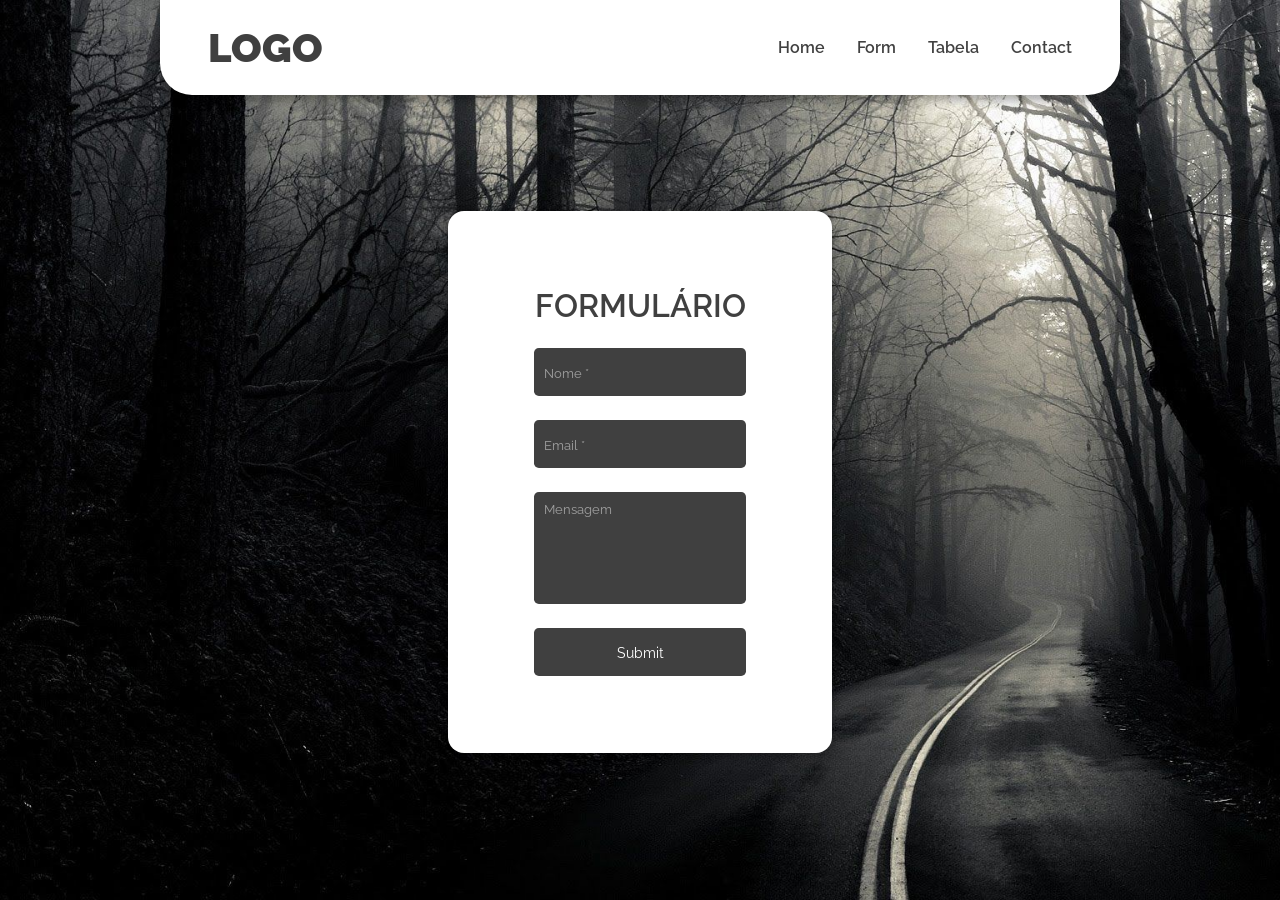
==== form.html @ 80f01dc3 "initial commit" ====
<!DOCTYPE html>
<html lang="pt-br">
<head>
    <meta charset="UTF-8">
    <meta name="viewport" content="width=device-width, initial-scale=1.0">
    <title>Teste Node</title>
    <link rel="stylesheet" href="style.css">
</head>
<body>

    <header>
        <a id="logo" href="#">LOGO</a>

        <nav id="menu">
            <a href="index.html">Home</a>
            <a href="form.html">Form</a>
            <a href="tabela.html">Tabela</a>
            <a href="#">Contact</a>
        </nav>
    </header>
    
    <main>
        <form>
            <h1>FORMULÁRIO</h1>
            <input required id="nome" type="text" placeholder="Nome *">
            <input required id="email" type="email" placeholder="Email *">
            <textarea id="msg" placeholder="Mensagem"></textarea>
            <input id="button" type="submit">
        </form>
    </main>

    <script src="script.js"></script>
</body>
</html>
---- style.css ----
@import url('https://fonts.googleapis.com/css2?family=Barlow+Condensed:wght@400;700&family=Bellefair&family=Raleway:wght@400;500;600;900&display=swap');

*{
    margin: 0;
    padding: 0;
    box-sizing: border-box;
}

body {
    height: 100vh;
    background: url(./assets/bg.jpg);
    background-repeat: no-repeat;
    background-size: cover;
}

header {
    display: flex;
    padding: 1.5rem 3rem;
    justify-content: space-between;
    align-items: center;
    font-family: 'Raleway', sans-serif;
    background-color: white;
    width: 75%;
    margin: 0 auto;

    box-shadow: 0px 3px 10px 3px rgba(0, 0, 0, 0.3);
    border-bottom-left-radius: 2rem;
    border-bottom-right-radius: 2rem;
}

header a {
    text-decoration: none;
    color: rgba(0, 0, 0, 0.75);
}

header #logo {
    font-size: 2.5rem;
    font-weight: 900;
}

header #menu {
    display: flex;
    gap: 2rem;
    /* border: 1px solid red; */
}

header #menu a {
    font-weight: 600;

    transition: all 0.3s ease;
}

header #menu a:hover {
    opacity: 0.7;
}

/* TABELA */

#tabela {
    width: 75%;
    height: 80vh;
    background-color: white;
    margin: 0 auto;
    margin-top: 1.5rem;
    border-radius: 0.8rem;
    display: flex;
    flex-direction: column;
}

#tabela #header-tabela {
    width: 100%;
    padding: 1rem;
    display: flex;
    justify-content: space-around;
    border-bottom: 1px solid rgba(0, 0, 0, 0.3);
}

#tabela #header-tabela h4 {
    font-family: 'Raleway', sans-serif;
    font-weight: 600;
}




/* FORM */

main {
    display: flex;
    justify-content: center;
    align-items: center;
    height: 86vh;
    font-family: 'Raleway', sans-serif;
}

form {
    display: flex;
    flex-direction: column;
    justify-content: center;
    align-items: center;
    gap: 1.5rem;

    width: 30%;
    height: 70%;
    background-color: white;
    border-radius: 1rem;
    box-shadow: 0 0 8px 2px rgba(0, 0, 0, 0.3);
    padding: 1rem;
}

form h1{
    color: rgba(0, 0, 0, 0.75);
    font-family: 'Raleway', sans-serif;
    font-weight: 600;
}

input {
    height: 3rem;
    width: 60%;
    padding-left: 10px;

    outline: none;
    border: none;
    border-radius: 0.3rem;
    background-color: rgba(0, 0, 0, 0.75);
    color: white;
    font-family: 'Raleway', sans-serif;
    font-size: 0.9rem;

    transition: all 0.3s ease;
}

#msg {
    font-size: 0.9rem;
    padding: 10px;
    outline: none;
    border: none;
    border-radius: 0.3rem;
    background-color: rgba(0, 0, 0, 0.75);
    color: white;
    font-family: 'Raleway', sans-serif;
    max-width: 60%;
    max-height: 7rem;
    min-width: 60%;
    min-height: 7rem;
    resize: none;

    transition: all 0.3s ease;
}


input::placeholder, textarea::placeholder {
    color: rgba(255, 255, 255, 0.5);
    font-family: 'Raleway', sans-serif;
    font-size: 0.8rem;
}

input:hover, #msg:hover {
    background-color: rgba(0, 0, 0, 0.65);
}

input:focus #msg:focus{
    background-color: rgba(0, 0, 0, 0.65);
}

#button {
    display: flex;
    align-items: center;
    justify-content: center;
    padding: 0;
    font-size: 0.9rem;
}
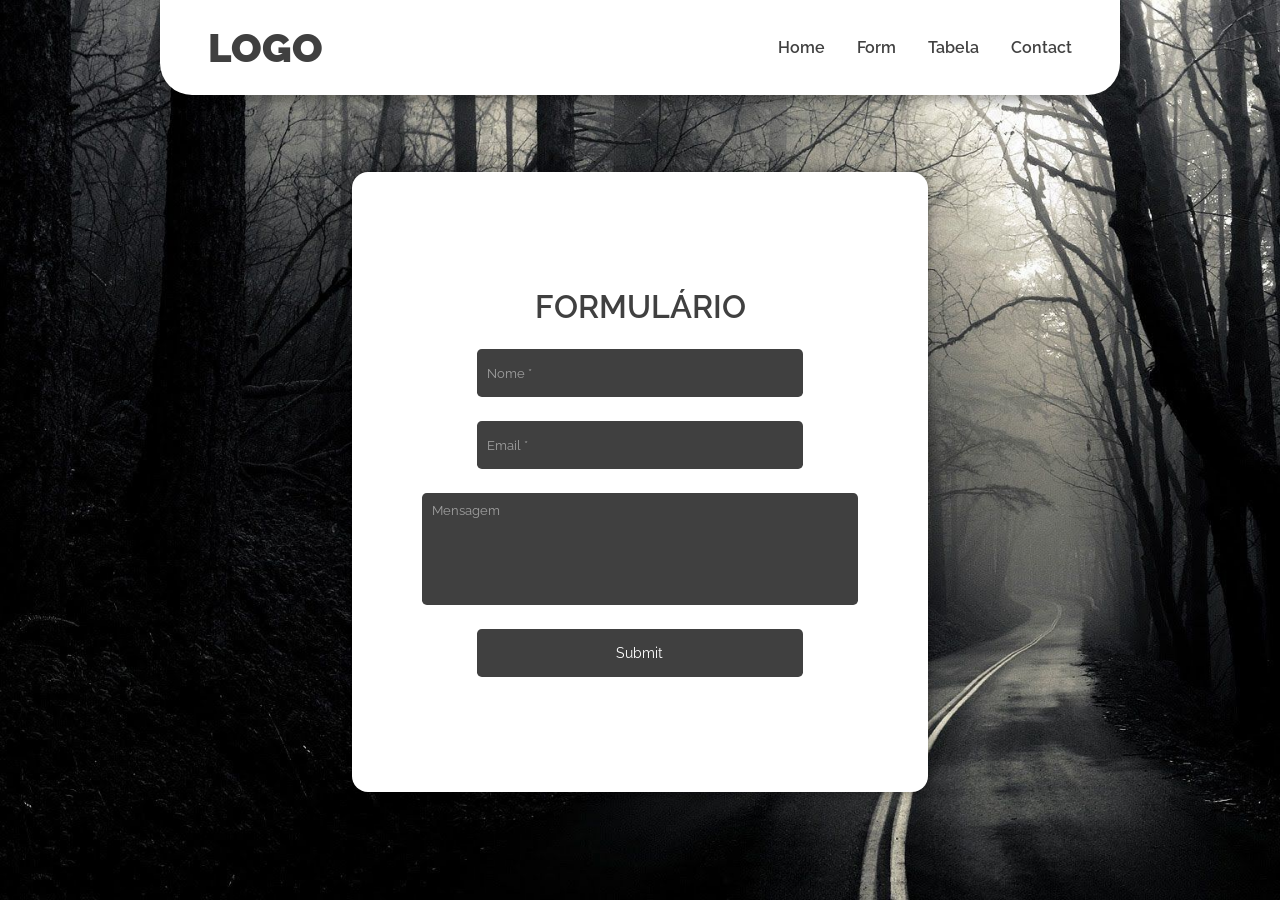
==== commit 4b555dd8: "delete contato, modal edit" ====
--- a/form.html
+++ b/form.html
@@ -14,13 +14,13 @@
         <nav id="menu">
             <a href="index.html">Home</a>
             <a href="form.html">Form</a>
-            <a href="tabela.html">Tabela</a>
+            <a id="carregar-tabela" href="tabela.html">Tabela</a>
             <a href="#">Contact</a>
         </nav>
     </header>
     
-    <main>
-        <form>
+    <main id="main-form">
+        <form id="form">
             <h1>FORMULÁRIO</h1>
             <input required id="nome" type="text" placeholder="Nome *">
             <input required id="email" type="email" placeholder="Email *">
@@ -29,6 +29,6 @@
         </form>
     </main>
 
-    <script src="script.js"></script>
+    <script src="script-form.js"></script>
 </body>
 </html>
--- a/style.css
+++ b/style.css
@@ -56,59 +56,90 @@
 
 /* TABELA */
 
+#main-tabela {
+    display: flex;
+    justify-content: center;
+    align-items: center;
+    height: 86vh;
+    font-family: 'Raleway', sans-serif;
+    /* border: 1px solid red; */
+    position: relative;
+}
+
 #tabela {
+    justify-self: center;
+    border-radius: 0.8rem;
+    background-color: white;
     width: 75%;
-    height: 80vh;
+    height: 90%;
+    padding: 2rem 5rem;
+    text-align: center;
+}
+
+#tabela tbody tr td a {
+    text-decoration: none;
+    color: rgba(0, 0, 0, 0.8);
+    transition: all 0.25s;
+    cursor: pointer;
+}
+
+#tabela tbody tr td a:hover {
+    color: rgba(0, 0, 0, 0.5);
+}
+
+#tabela tbody tr td ion-icon {
+    color: rgba(0, 0, 0, 0.8);
+    transition: all 0.25s;
+}
+
+#tabela tbody tr td ion-icon:hover {
+    opacity: 0.5;
+}
+
+#main-detail {
+    display: flex;
+    justify-content: center;
+    margin-top: 2.5rem;
+    height: 86vh;
+    font-family: 'Raleway', sans-serif;
+}
+
+#tabela-detail {
     background-color: white;
-    margin: 0 auto;
-    margin-top: 1.5rem;
+    width: 75%;
+    height: 15%;
     border-radius: 0.8rem;
+    padding: 1rem 2rem;
+    text-align: center;
+}
+
+
+/* FORM */
+
+#main-form {
+    display: flex;
+    justify-content: center;
+    align-items: center;
+    height: 86vh;
+    font-family: 'Raleway', sans-serif;
+}
+
+#form {
     display: flex;
     flex-direction: column;
-}
-
-#tabela #header-tabela {
-    width: 100%;
-    padding: 1rem;
-    display: flex;
-    justify-content: space-around;
-    border-bottom: 1px solid rgba(0, 0, 0, 0.3);
-}
-
-#tabela #header-tabela h4 {
-    font-family: 'Raleway', sans-serif;
-    font-weight: 600;
-}
-
-
-
-
-/* FORM */
-
-main {
-    display: flex;
-    justify-content: center;
-    align-items: center;
-    height: 86vh;
-    font-family: 'Raleway', sans-serif;
-}
-
-form {
-    display: flex;
-    flex-direction: column;
     justify-content: center;
     align-items: center;
     gap: 1.5rem;
 
-    width: 30%;
-    height: 70%;
+    width: 45%;
+    height: 80%;
     background-color: white;
     border-radius: 1rem;
     box-shadow: 0 0 8px 2px rgba(0, 0, 0, 0.3);
     padding: 1rem;
 }
 
-form h1{
+#form h1{
     color: rgba(0, 0, 0, 0.75);
     font-family: 'Raleway', sans-serif;
     font-weight: 600;
@@ -169,5 +200,116 @@
     justify-content: center;
     padding: 0;
     font-size: 0.9rem;
-}
-
+    cursor: pointer;
+}
+
+/* POPUP EDITAR */
+
+dialog {
+    padding: 1rem 1.5rem;
+
+    border: none;
+    border: 2px solid rgba(0, 0, 0, 0.75);
+    border-radius: 1rem;
+    margin: 0 auto;
+    margin-top: 15rem;
+    height: 45%;
+    width: 25%;
+    align-items: center;
+    justify-content: space-between;
+
+    font-family: 'Raleway', sans-serif;
+}
+
+dialog::backdrop {
+    background-color: rgba(0, 0, 0, 0.5);
+    backdrop-filter: blur(1px);
+    -webkit-backdrop-filter: blur(1px);
+}
+
+#popup {
+    width: 100%;
+    height: 100%;
+    /* border: 1px solid red; */
+
+    display: flex;
+    flex-direction: column;
+    align-items: center;
+    justify-content: space-between;
+}
+
+#form-editar {
+    width: 100%;
+    height: 100%; 
+    /* border: 1px solid red; */
+
+    display: flex;
+    flex-direction: column;
+    align-items: center;
+    justify-content: space-evenly;
+}
+
+#form-editar input, #msg {
+    min-width: 80%;
+}
+
+#head-modal {
+    display: flex;
+    justify-content: space-between;
+    align-items: center;
+
+    font-family: 'Raleway', sans-serif;
+    font-weight: 400;
+    width: 80%;
+}
+
+#head-modal h1 {
+    color: rgba(0, 0, 0, 0.75);
+    font-family: 'Raleway', sans-serif;
+    font-weight: 600;
+}
+
+#head-modal #close-modal {
+    color: rgba(0, 0, 0, 0.8);
+    font-size: 2rem;
+    display: flex;
+    align-items: center;
+    justify-content: center;
+    height: 100%;
+    border: none;
+    background-color: transparent;
+
+    transition: all 0.3s;
+}
+
+#head-modal #close-modal:hover {
+    opacity: 0.7;
+}
+
+#infos {
+    width: 80%;
+    height: 55%;
+    display: flex;
+    align-items: center;
+    justify-content: space-between;
+    flex-direction: column;
+    /* border: 1px solid red; */
+}
+
+#infos input, textarea {
+    width: 100%;
+}
+
+#infos textarea {
+    max-width: 100%;
+}
+
+#button-editar {
+    width: 80%;
+    display: flex;
+    align-items: center;
+    justify-content: center;
+    padding: 0;
+    cursor: pointer;
+    /* margin-bottom: 2rem; */
+}
